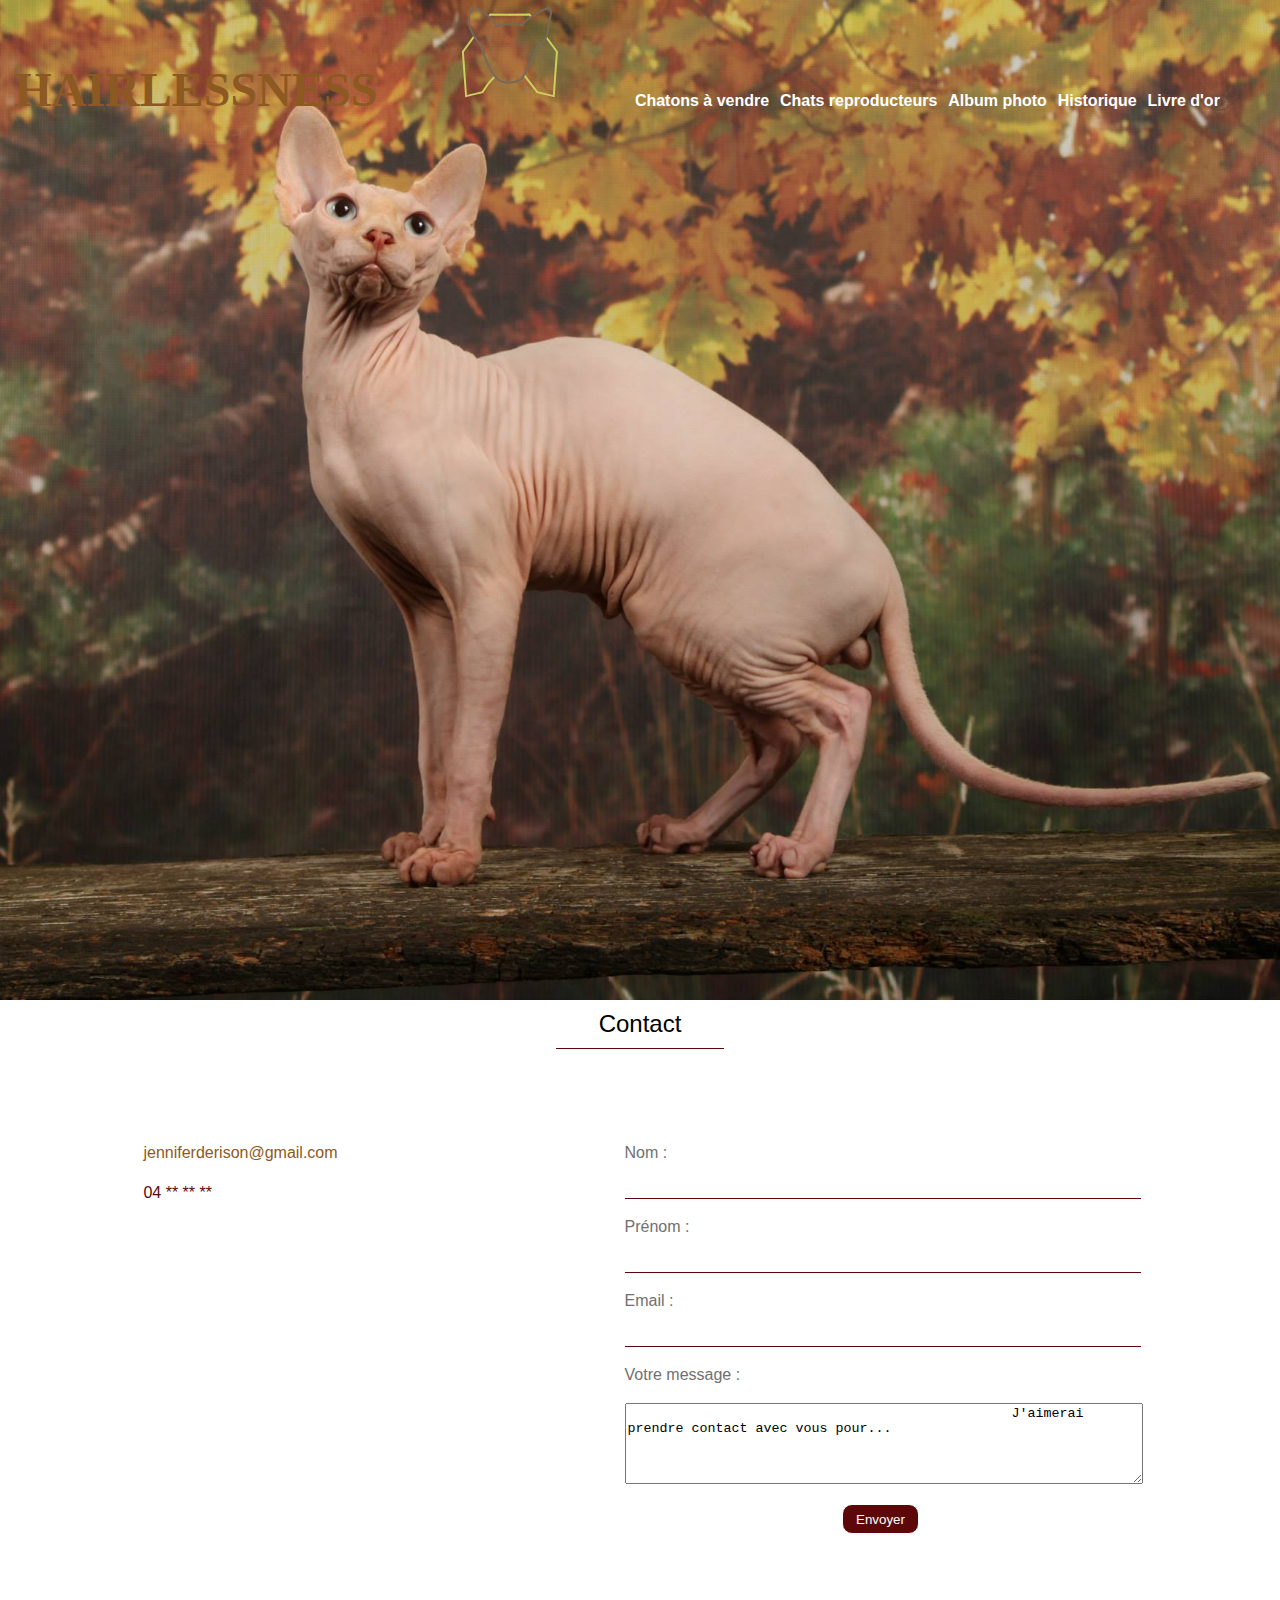
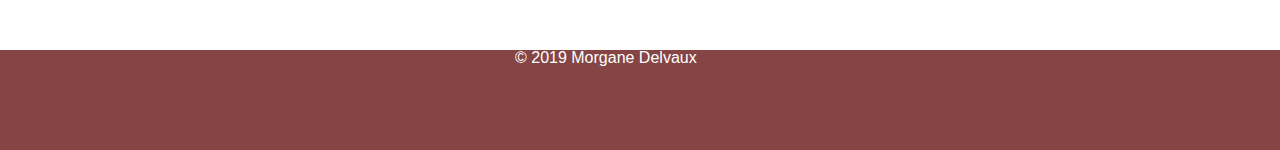
==== index.html @ 25eb6c2b "first commit" ====
<!DOCTYPE html>
<html lang="fr">
	<head>
		<meta charset="UTF-8">
		<meta name="description" content="Chats de la race sphinx à vendre">
		<meta name="keywords" content="chat, chats, sphinx, vendre, hairlessness">
		<meta name="viewport" content="width=device-width, initial-scale=1">
		<title>Accueil - Hairlessness</title>
		<link rel="stylesheet" href="./css/styles.css">
	</head>
	<body>
		<header class="accueil">
			<div class="hum">
				<h1>
					<a href="index.html">
						HAIRLESSNESS
					</a>
				</h1>
				<a href="index.html">
					<?xml version="1.0" encoding="utf-8"?>
					<!-- Generator: Adobe Illustrator 21.1.0, SVG Export Plug-In . SVG Version: 6.00 Build 0)  -->
					<svg version="1.1" xmlns="http://www.w3.org/2000/svg" xmlns:xlink="http://www.w3.org/1999/xlink" x="0px" y="0px"
						 viewBox="0 0 283.5 283.5" width="110px" height="110px" style="enable-background:new 0 0 283.5 283.5;" xml:space="preserve">
					<style type="text/css">
						.st0{fill:none;stroke:#CAD15D;stroke-miterlimit:10;}
						.st1{fill:none;stroke:#756A5A;stroke-miterlimit:10;}
					</style>
					<g id="chapeau">
						<path class="st0" stroke-width="5" d="M240.4,95.9l27.5,37.3l-8.2,114.5l-42.4-10.4l-34.2-43.8"/>
						<path class="st0"  d="M240.4,95.9"/>
						<path class="st0"  d="M201.8,43.7"/>
						<polyline class="st0" stroke-width="5" points="145.1,38.1 197.2,37.4 201.8,43.7 	"/>
						<path class="st0" stroke-width="5" d="M54.5,93.8l-29,39.4l8.2,114.5L76,237.3l13.2-19.2c1.2-1.7,16.9-20.1,18.8-21.1"/>
						<path class="st0" d="M54.5,93.8"/>
						<polyline class="st0" stroke-width="5" points="148.2,38.1 96.1,37.4 92.4,42.4 	"/>
					</g>
					<g id="tete">
						<path class="st1" stroke-width="5" d="M115.4,204.1c-4.3-3.4-10-9.7-15.1-18.6c-15.4-26.7-30.2-70.8-30.2-70.8C28,67.5,43.5,35.7,47.1,21
							c2.9-12.1,67.7,31.3,64,47c11-4.7,22.7-6.3,33.3-6.5c9.7-2.2,34.8,4.3,34.8,4.3c0.3-0.2-4.5-7.8,44-35.5
							c49.4-28.1,22.5,19.2,20.5,50c-2,30.7-28,38.9-28,38.9c-1.6,15.4-13.4,39.7-23.5,58.2c-5.1,9.3-9.7,17.1-12.4,21.5
							c-1.6,2.7-3.9,5-6.6,6.6C173.2,205.6,140.5,223.6,115.4,204.1z"/>
					</g>
					</svg>
				</a>
				<nav>
					<h2>
						Navigation
					</h2>
					<ul>
						<li>
							<a href="./navigation/chatons.html">
								Chatons à vendre
							</a>
						</li>
						<li>
							<a href="./navigation/chats.html">
								Chats reproducteurs
							</a>
						</li>
						<li>
							<a href="./navigation/album.html">
								Album photo
							</a>
						</li>
						<li>
							<a href="./navigation/historique.html">
								Historique
							</a>
						</li>
						<li>
							<a href="./navigation/commentaires.html">
								Livre d'or
							</a>
						</li>
					</ul>
				</nav>
			</div>
		</header>
		<section class="contact">
			<h2>
				Contact
			</h2>
			<div class="info">
				<div >
					<span>
						<a href="mailto:jenniferderison@gmail.com">
							jenniferderison@gmail.com
						</a>
					</span>
					<span class="tel">
						04 ** ** **
					</span>
				</div>
				<div class="message">
					<label for="lastname">
						Nom :
					</label>
					<input type="text" name="lastname">
					<label for="firstname">
						Prénom :
					</label>
					<input type="text" name="firstname">
					<label for="email">
						Email :
					</label>
					<input type="url" name="email">
					<label for="message">
						Votre message :
					</label>
					<textarea name="message" id="" cols="40" rows="5" >
						J'aimerai prendre contact avec vous pour...
					</textarea>
					<button>
						Envoyer
					</button>
				</div>	
			</div>
			
		</section>
		<footer>
			<p>
				© 2019  Morgane Delvaux
			</p>
		</footer>
	</body>
</html>
---- css/styles.css ----
@import url();

/*RESET*/

html, body, div, span, applet, object, iframe,
h1, h2, h3, h4, h5, h6, p, blockquote, pre,
a, abbr, acronym, address, big, cite, code,
del, dfn, em, img, ins, kbd, q, s, samp,
small, strike, strong, sub, sup, tt, var,
b, u, i, center,
dl, dt, dd, ol, ul, li,
fieldset, form, label, legend,
table, caption, tbody, tfoot, thead, tr, th, td,
article, aside, canvas, details, embed, 
figure, figcaption, footer, header, hgroup, 
menu, nav, output, ruby, section, summary,
time, mark, audio, video {
	margin: 0;
	padding: 0;
	border: 0;
	font-size: 100%;
	font: inherit;
	vertical-align: baseline;
}
/* HTML5 display-role reset for older browsers */
article, aside, details, figcaption, figure, 
footer, header, hgroup, menu, nav, section {
	display: block;
}
body {
	line-height: 1;
}
ol, ul {
	list-style: none;
}
blockquote, q {
	quotes: none;
}
blockquote:before, blockquote:after,
q:before, q:after {
	content: '';
	content: none;
}
table {
	border-collapse: collapse;
	border-spacing: 0;
}

/*FIN RESET*/

@font-face {
	font-family: JetLink ThinPeakJang;
	src: url(../fonts/NO.ttf);
}
@font-face {
	font-family: Futura LT bt;
	src: url(../fonts/futura_light_bt.ttf);
}
body {
	
	font-family: "JetLink ThinPeakJang", sans-serif;
	font-size: 16px;
	/*background: url(../img/other/fond-site.jpg);*/
	background-size: cover;
	background-position: all;
}
.accueil {
	background: url(../img/historique/race/numero4.jpg) no-repeat;
	background-size: cover;
	min-height: 1000px;
}
header {
	background-color: #5D0808;
	font-family: "Futura LT bt", sans-serif;
	font-weight: bold;
	min-height: 150px;
}
.info:before {
	background: url(../img/other/long_arrow_white_down.svg);
}
.hum {
	width: 1300px;
	margin: 0 auto;
}
h1 {
	font-family: "Didot", serif;
	font-size: 3em;
	display: inline;
	margin-left: 0.3em;
}

button {
	border: 1px solid ;
	padding: 0.5em 1em;
	color: white;
	background-color: #5D0808;
	border-radius: 10px;
}
li {
	display: inline-block;
	
}
nav, ul {
	display: inline;
}
li a {
	padding: 0em 0.2em;
	
}
li a {
	text-decoration: none;
	color: white;
}
a{
	color: #8C5923;
	text-decoration: none;
}
ul a:visited, ul a:hover{
	color: white;
	border-bottom: 1px solid white;
	padding-bottom: 1em;
}
svg {
	display: inline;
	vertical-align: sub;
	margin: 0 4em;
}
nav h2 {
	text-indent: -9999px;
	display: none;
}
.contact h2 {
	margin: 0 auto;
}
h2 {
	margin-top: 2em;
	margin-left: 0.6em;
	font-size: 1.5em;
	border-bottom: 1px solid #5D0808;
	font-family: "Futura LT bt", sans-serif;
	padding: 0.5em 1em;
	width: 120px;
	text-align: center;
}
.message {
	width: 40%;
}

textarea, button{
	display: block;
	margin: 1.5em auto;
}
label {
	color: #707070;
}
textarea{
	width: 100%;
}
input {
	border: 0;
    border-bottom: #5D0808 1px solid;
    background: none;
    width: 100%;
    margin: 1.5em 0em;
}
p {
	margin: 1.5em 0.9em;
}

.info {
	padding: 6em 0;
	display: flex;
	justify-content: space-around;
	
}
.tel {
	display: block;
	color: #5D0808;
	margin-top: 1.5em;
}

dl {
	margin: 0 auto;
	width: 300px;
	overflow: hidden;
	clear: both;
	margin-bottom: 2em;
	border: 1px solid #D9AB7A;
	padding: 1.5em;
}

dl>div:first-child {
	float: left;
	text-align: right;
	width: 142px;
	display: inline-block;
	margin-right: 0.5em;
}
dl>div+div {
	float: right;
	text-align: left;
	width: 142px;
	display: inline-block;
	margin-left: 0.5em;
}
dd, dt {
	margin-bottom: 0.5em;
	width: 150px;
}

 img {
	width: 25%;
	height: auto;
	border: thick double #666666;
	margin: 6.5em 2em 2em;
}
 img:hover {
	transform: scale(1.2);
	transition-duration: 1s;
}

.chatons{
	margin: 0 auto;
	width: 1200px;
	display: flex;
	justify-content: space-around;
	align-items: center;
}
.adoption {
	font-size:1.3em;
}
.chats {
	display: flex;
	justify-content: space-around;
	flex-wrap: wrap;
	align-items: center;
}
.chats img {
	width: 25%;
	border: thick double #666666;
	margin: 6.5em 3.5em 2em;
}
.lol {
	background-color: #D9AB7A;
	color: white;
	padding: 1em;
}

/*# sourceMappingURL=styles-dist.css.map */


/*@import "styles-dist";
$rouge : #5D0808;
$rose : #854545;
$gris : #707070;
+
header {
	background-color: $rouge;
}*/
footer {
	min-height: 100px;
	background-color: #854545;
	color: white;
}
footer p {
	width: 250px;
	margin: auto;
}
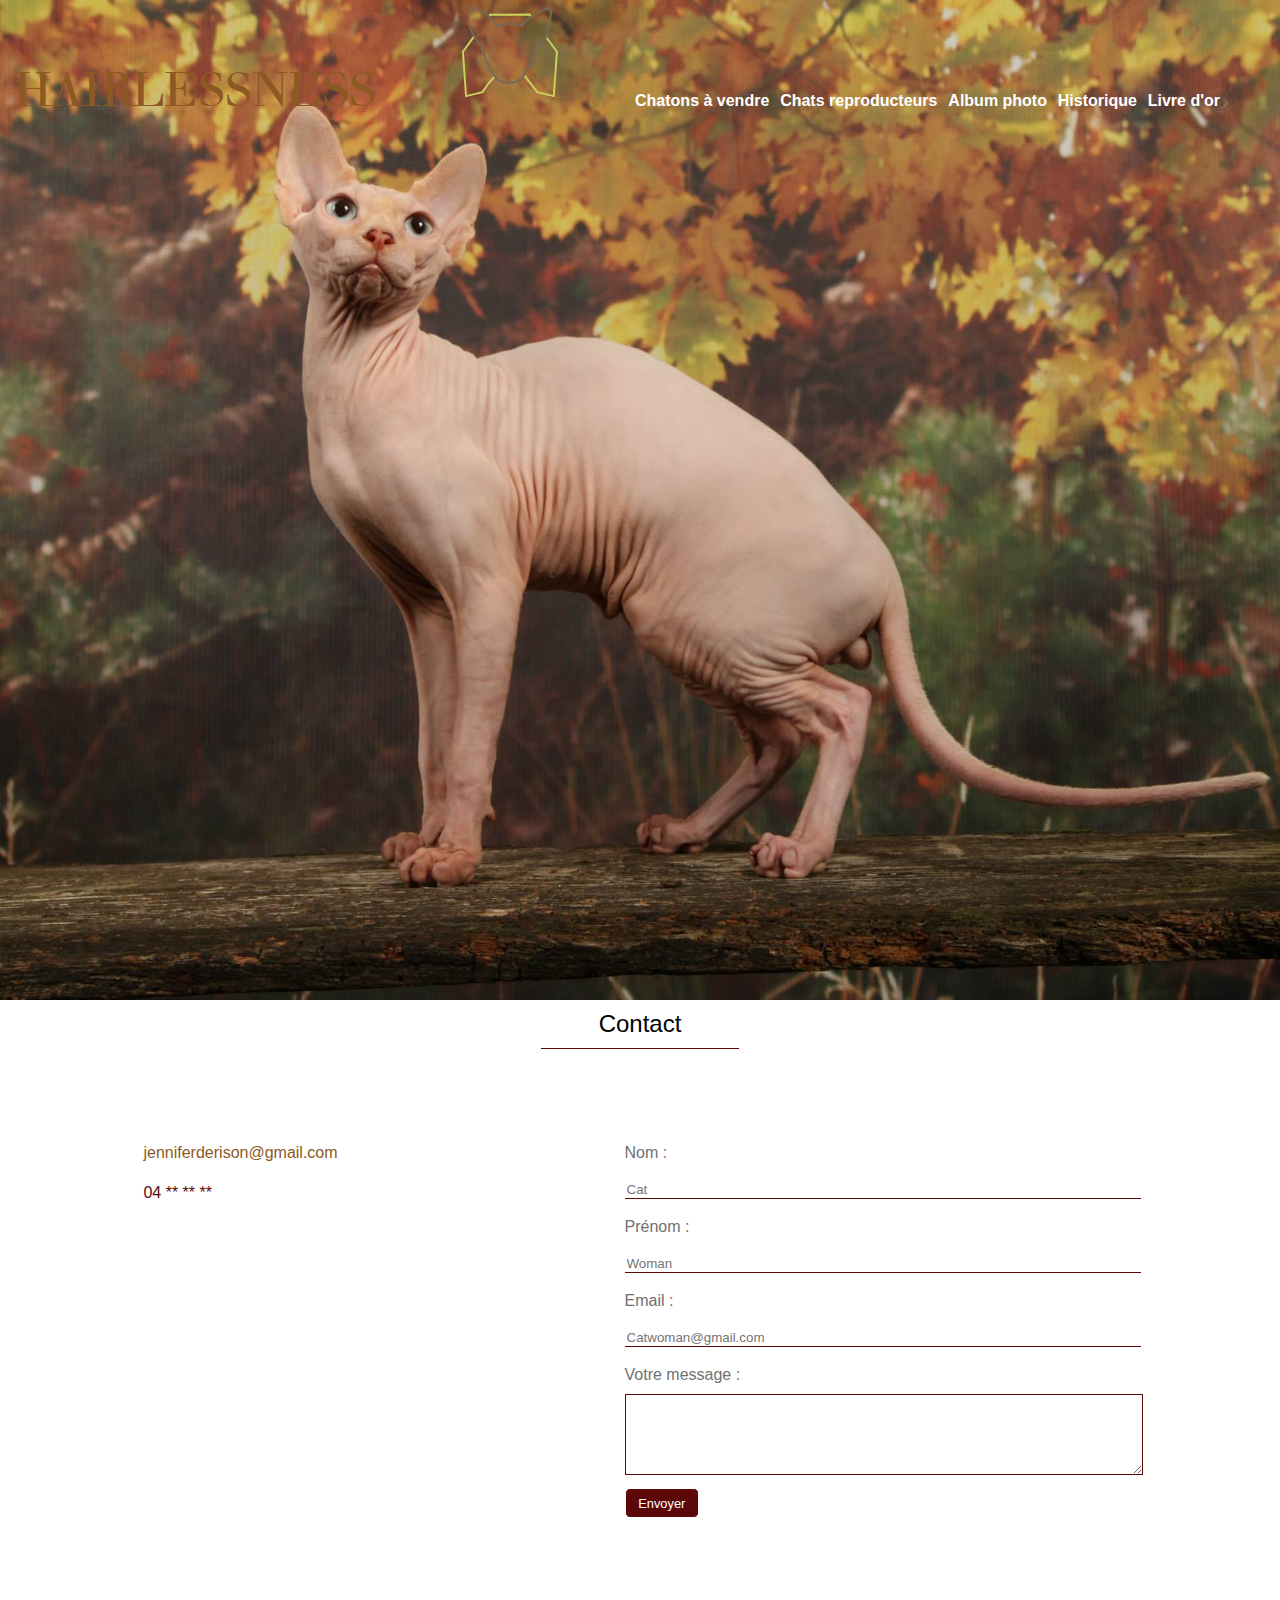
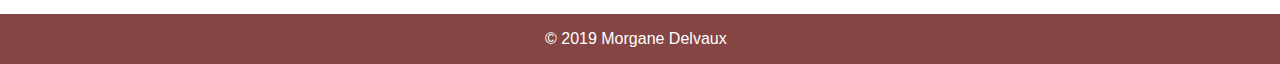
==== commit 417db665: "25.02 last" ====
--- a/index.html
+++ b/index.html
@@ -76,7 +76,7 @@
 				</nav>
 			</div>
 		</header>
-		<section class="contact">
+		<section id="contact">
 			<h2>
 				Contact
 			</h2>
@@ -95,20 +95,20 @@
 					<label for="lastname">
 						Nom :
 					</label>
-					<input type="text" name="lastname">
+					<input type="text" name="lastname" placeholder="Cat">
 					<label for="firstname">
 						Prénom :
 					</label>
-					<input type="text" name="firstname">
+					<input type="text" name="firstname" placeholder="Woman">
 					<label for="email">
 						Email :
 					</label>
-					<input type="url" name="email">
+					<input type="url" name="email" placeholder="Catwoman@gmail.com">
 					<label for="message">
 						Votre message :
 					</label>
 					<textarea name="message" id="" cols="40" rows="5" >
-						J'aimerai prendre contact avec vous pour...
+						
 					</textarea>
 					<button>
 						Envoyer
--- a/css/styles.css
+++ b/css/styles.css
@@ -1,4 +1,4 @@
-@import url();
+
 
 /*RESET*/
 
@@ -48,21 +48,29 @@
 
 /*FIN RESET*/
 
-@font-face {
-	font-family: JetLink ThinPeakJang;
-	src: url(../fonts/NO.ttf);
-}
+
 @font-face {
 	font-family: Futura LT bt;
 	src: url(../fonts/futura_light_bt.ttf);
 }
+@font-face {
+	font-family: Brandon;
+	src: url(../fonts/Brandon.ttf);
+}
+@font-face {
+	font-family: Walbaum;
+	src: url(../fonts/Walbaum.ttf);
+}
+@font-face {
+	font-family: Whartillax;
+	src: url(../fonts/Whartillax.ttf);
+}
 body {
 	
-	font-family: "JetLink ThinPeakJang", sans-serif;
+	font-family: "Brandon", sans-serif;
 	font-size: 16px;
-	/*background: url(../img/other/fond-site.jpg);*/
 	background-size: cover;
-	background-position: all;
+	overflow-wrap: break-word;
 }
 .accueil {
 	background: url(../img/historique/race/numero4.jpg) no-repeat;
@@ -83,18 +91,31 @@
 	margin: 0 auto;
 }
 h1 {
-	font-family: "Didot", serif;
+	font-family: "Walbaum", serif;
 	font-size: 3em;
 	display: inline;
 	margin-left: 0.3em;
-}
-
+	font-weight: normal;
+	color: white;
+}
 button {
 	border: 1px solid ;
 	padding: 0.5em 1em;
 	color: white;
 	background-color: #5D0808;
+	border-radius: 5px;
+	font-size:.8em;
+}
+.adoption {
+	border: 1px solid ;
+	padding: 0.5em 1em;
+	color: white;
+	background-color: #5D0808;
 	border-radius: 10px;
+	font-size:1.3em;
+	margin: 0 auto 1.8em;
+	display: block;
+    width: 160px;
 }
 li {
 	display: inline-block;
@@ -129,32 +150,31 @@
 	text-indent: -9999px;
 	display: none;
 }
-.contact h2 {
+#contact h2 {
 	margin: 0 auto;
 }
 h2 {
 	margin-top: 2em;
-	margin-left: 0.6em;
+	margin-left: 2.5em;
 	font-size: 1.5em;
 	border-bottom: 1px solid #5D0808;
 	font-family: "Futura LT bt", sans-serif;
 	padding: 0.5em 1em;
-	width: 120px;
+	width: 150px;
 	text-align: center;
 }
 .message {
 	width: 40%;
 }
 
-textarea, button{
-	display: block;
-	margin: 1.5em auto;
-}
+
 label {
 	color: #707070;
 }
 textarea{
 	width: 100%;
+	margin: .8em 0em;
+	border: #5D0808 1px solid;
 }
 input {
 	border: 0;
@@ -213,10 +233,12 @@
 	height: auto;
 	border: thick double #666666;
 	margin: 6.5em 2em 2em;
+	transform: scale(1);
+	transition: 1s;
 }
  img:hover {
 	transform: scale(1.2);
-	transition-duration: 1s;
+	transition: 1s;
 }
 
 .chatons{
@@ -226,9 +248,7 @@
 	justify-content: space-around;
 	align-items: center;
 }
-.adoption {
-	font-size:1.3em;
-}
+
 .chats {
 	display: flex;
 	justify-content: space-around;
@@ -239,6 +259,7 @@
 	width: 25%;
 	border: thick double #666666;
 	margin: 6.5em 3.5em 2em;
+
 }
 .lol {
 	background-color: #D9AB7A;
@@ -246,24 +267,34 @@
 	padding: 1em;
 }
 
-/*# sourceMappingURL=styles-dist.css.map */
-
-
-/*@import "styles-dist";
-$rouge : #5D0808;
-$rose : #854545;
-$gris : #707070;
-+
-header {
-	background-color: $rouge;
-}*/
+
 footer {
-	min-height: 100px;
+	max-height: 50px;
 	background-color: #854545;
 	color: white;
 }
 footer p {
-	width: 250px;
+	width: 190px;
 	margin: auto;
-}
-
+	padding: 1.06em 0;
+}
+h3{
+	margin: 1.5em 2.5em;
+    font-family: "Futura Lt Bt", sans-serif;
+    font-size: 1.3em;
+}
+h4 {
+	font-family: "Whartillax";
+	margin-left: 2.5em;
+}
+
+/*****************/
+/*****ALBUM******/
+/****************/
+
+.album{
+	display: flex;
+	justify-content: space-around;
+	flex-wrap: wrap;
+	align-items: center;
+}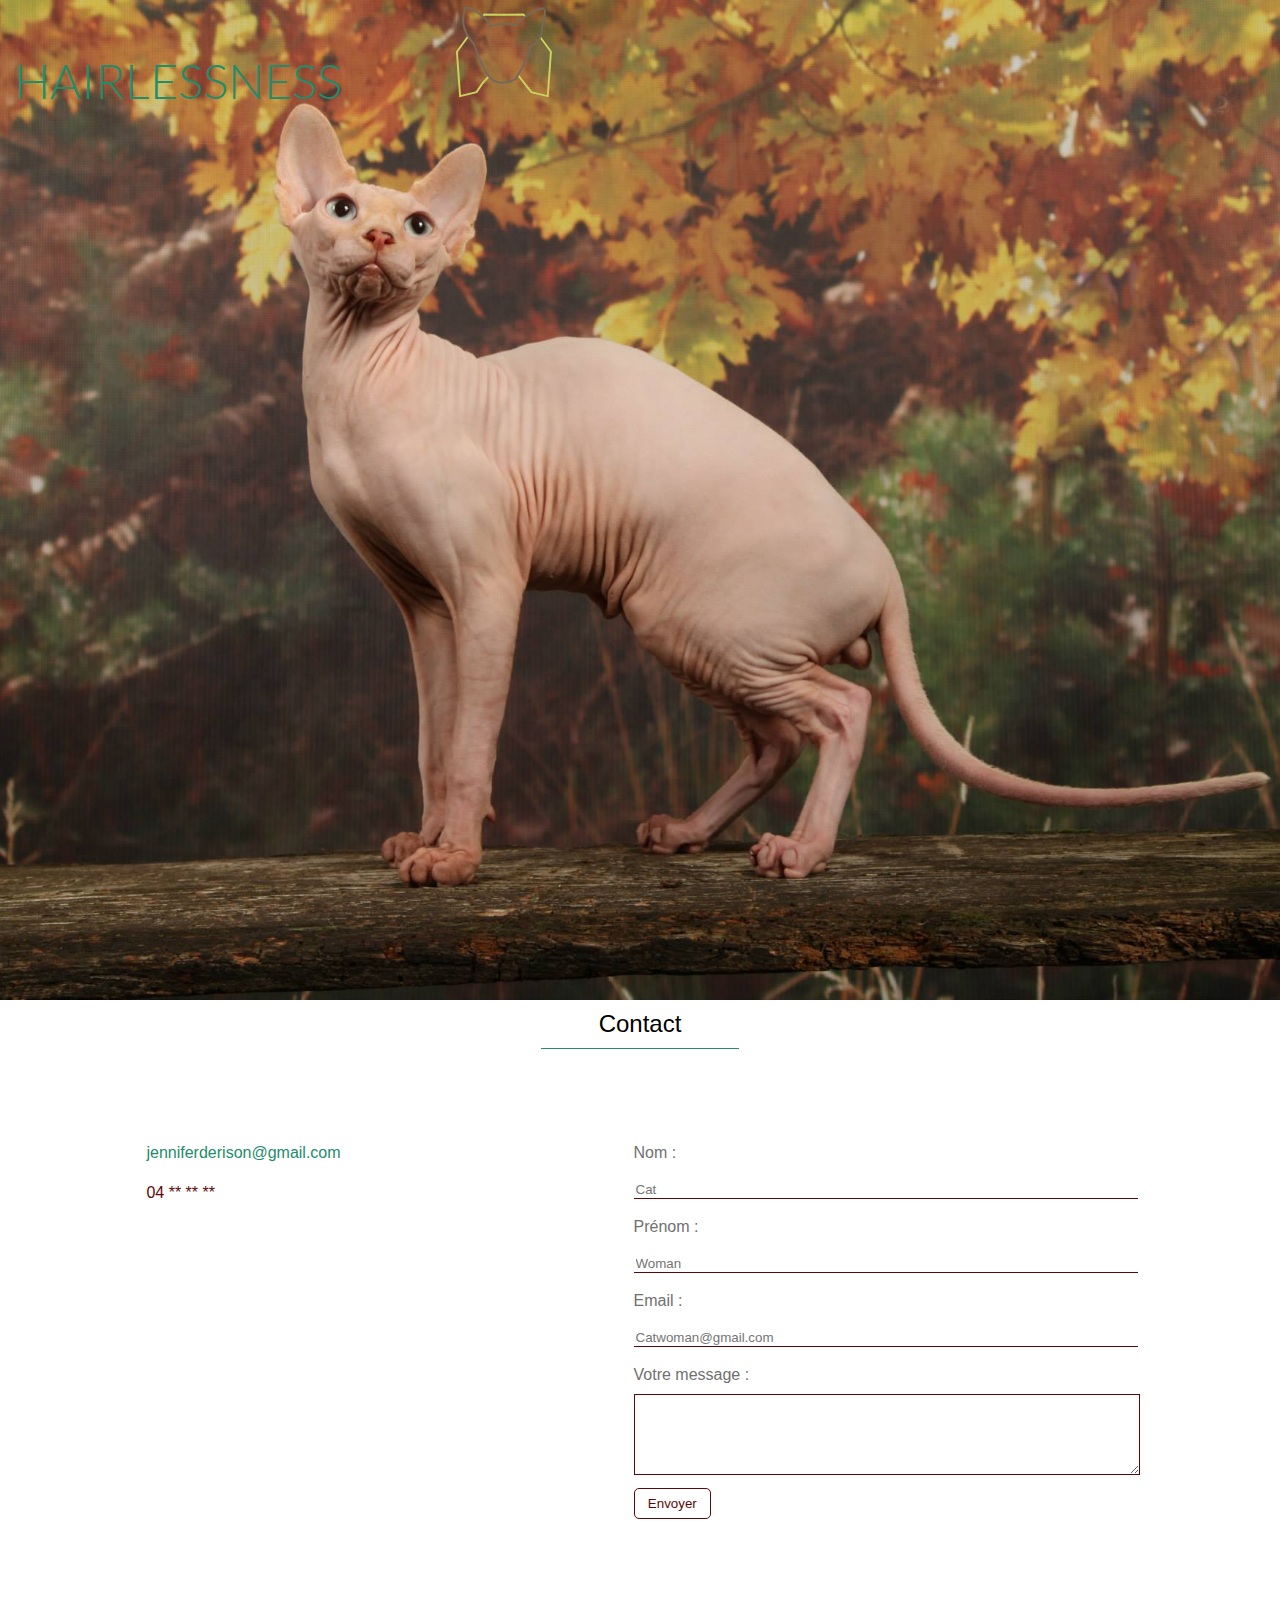
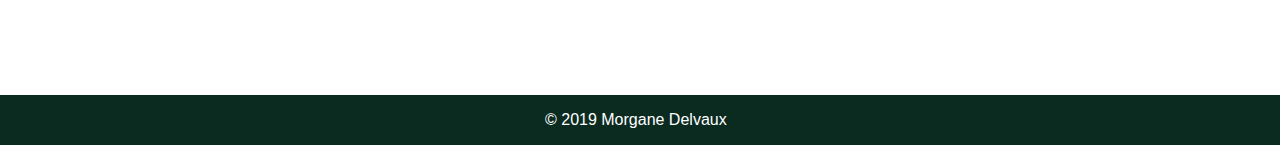
==== commit e53634f0: "05.03 first" ====
--- a/index.html
+++ b/index.html
@@ -15,32 +15,33 @@
 					<a href="index.html">
 						HAIRLESSNESS
 					</a>
-				</h1>
-				<a href="index.html">
-					<?xml version="1.0" encoding="utf-8"?>
-					<!-- Generator: Adobe Illustrator 21.1.0, SVG Export Plug-In . SVG Version: 6.00 Build 0)  -->
-					<svg version="1.1" xmlns="http://www.w3.org/2000/svg" xmlns:xlink="http://www.w3.org/1999/xlink" x="0px" y="0px"
-						 viewBox="0 0 283.5 283.5" width="110px" height="110px" style="enable-background:new 0 0 283.5 283.5;" xml:space="preserve">
-					<style type="text/css">
-						.st0{fill:none;stroke:#CAD15D;stroke-miterlimit:10;}
-						.st1{fill:none;stroke:#756A5A;stroke-miterlimit:10;}
-					</style>
-					<g id="chapeau">
-						<path class="st0" stroke-width="5" d="M240.4,95.9l27.5,37.3l-8.2,114.5l-42.4-10.4l-34.2-43.8"/>
-						<path class="st0"  d="M240.4,95.9"/>
-						<path class="st0"  d="M201.8,43.7"/>
-						<polyline class="st0" stroke-width="5" points="145.1,38.1 197.2,37.4 201.8,43.7 	"/>
-						<path class="st0" stroke-width="5" d="M54.5,93.8l-29,39.4l8.2,114.5L76,237.3l13.2-19.2c1.2-1.7,16.9-20.1,18.8-21.1"/>
-						<path class="st0" d="M54.5,93.8"/>
-						<polyline class="st0" stroke-width="5" points="148.2,38.1 96.1,37.4 92.4,42.4 	"/>
-					</g>
-					<g id="tete">
-						<path class="st1" stroke-width="5" d="M115.4,204.1c-4.3-3.4-10-9.7-15.1-18.6c-15.4-26.7-30.2-70.8-30.2-70.8C28,67.5,43.5,35.7,47.1,21
-							c2.9-12.1,67.7,31.3,64,47c11-4.7,22.7-6.3,33.3-6.5c9.7-2.2,34.8,4.3,34.8,4.3c0.3-0.2-4.5-7.8,44-35.5
-							c49.4-28.1,22.5,19.2,20.5,50c-2,30.7-28,38.9-28,38.9c-1.6,15.4-13.4,39.7-23.5,58.2c-5.1,9.3-9.7,17.1-12.4,21.5
-							c-1.6,2.7-3.9,5-6.6,6.6C173.2,205.6,140.5,223.6,115.4,204.1z"/>
-					</g>
-					</svg>
+				
+					<a href="index.html">
+						<?xml version="1.0" encoding="utf-8"?>
+						<!-- Generator: Adobe Illustrator 21.1.0, SVG Export Plug-In . SVG Version: 6.00 Build 0)  -->
+						<svg version="1.1" xmlns="http://www.w3.org/2000/svg" xmlns:xlink="http://www.w3.org/1999/xlink" x="0px" y="0px"
+							 viewBox="0 0 283.5 283.5" width="110px" height="110px" style="enable-background:new 0 0 283.5 283.5;" xml:space="preserve">
+						<style type="text/css">
+							.st0{fill:none;stroke:#CAD15D;stroke-miterlimit:10;}
+							.st1{fill:none;stroke:#756A5A;stroke-miterlimit:10;}
+						</style>
+						<g id="chapeau">
+							<path class="st0" stroke-width="5" d="M240.4,95.9l27.5,37.3l-8.2,114.5l-42.4-10.4l-34.2-43.8"/>
+							<path class="st0"  d="M240.4,95.9"/>
+							<path class="st0"  d="M201.8,43.7"/>
+							<polyline class="st0" stroke-width="5" points="145.1,38.1 197.2,37.4 201.8,43.7 	"/>
+							<path class="st0" stroke-width="5" d="M54.5,93.8l-29,39.4l8.2,114.5L76,237.3l13.2-19.2c1.2-1.7,16.9-20.1,18.8-21.1"/>
+							<path class="st0" d="M54.5,93.8"/>
+							<polyline class="st0" stroke-width="5" points="148.2,38.1 96.1,37.4 92.4,42.4 	"/>
+						</g>
+						<g id="tete">
+							<path class="st1" stroke-width="5" d="M115.4,204.1c-4.3-3.4-10-9.7-15.1-18.6c-15.4-26.7-30.2-70.8-30.2-70.8C28,67.5,43.5,35.7,47.1,21
+								c2.9-12.1,67.7,31.3,64,47c11-4.7,22.7-6.3,33.3-6.5c9.7-2.2,34.8,4.3,34.8,4.3c0.3-0.2-4.5-7.8,44-35.5
+								c49.4-28.1,22.5,19.2,20.5,50c-2,30.7-28,38.9-28,38.9c-1.6,15.4-13.4,39.7-23.5,58.2c-5.1,9.3-9.7,17.1-12.4,21.5
+								c-1.6,2.7-3.9,5-6.6,6.6C173.2,205.6,140.5,223.6,115.4,204.1z"/>
+						</g>
+						</svg>
+					</h1>
 				</a>
 				<nav>
 					<h2>
@@ -92,27 +93,30 @@
 					</span>
 				</div>
 				<div class="message">
-					<label for="lastname">
-						Nom :
-					</label>
-					<input type="text" name="lastname" placeholder="Cat">
-					<label for="firstname">
-						Prénom :
-					</label>
-					<input type="text" name="firstname" placeholder="Woman">
-					<label for="email">
-						Email :
-					</label>
-					<input type="url" name="email" placeholder="Catwoman@gmail.com">
-					<label for="message">
-						Votre message :
-					</label>
-					<textarea name="message" id="" cols="40" rows="5" >
-						
-					</textarea>
-					<button>
-						Envoyer
-					</button>
+					<form action="#" method="post">
+						<label for="lastname">
+							Nom :
+						</label>
+						<input type="text" name="lastname" placeholder="Cat">
+						<label for="firstname">
+							Prénom :
+						</label>
+						<input type="text" name="firstname" placeholder="Woman">
+						<label for="email">
+							Email :
+						</label>
+						<input type="url" name="email" placeholder="Catwoman@gmail.com">
+						<label for="message">
+							Votre message :
+						</label>
+						<textarea name="message" id="" cols="40" rows="5" >
+							
+						</textarea>
+						<button>
+							Envoyer
+						</button>
+					</form>
+					
 				</div>	
 			</div>
 			
--- a/css/styles.css
+++ b/css/styles.css
@@ -49,6 +49,202 @@
 /*FIN RESET*/
 
 
+
+.info:before {
+	background: url(../img/other/long_arrow_white_down.svg);
+}
+.hum {
+	width: 1300px;
+	margin: 0 auto;
+}
+
+h1 {
+	font-family: "Lato", serif;
+	font-size: 3em;
+	display: inline;
+	margin-left: 0.3em;
+	font-weight: normal;
+	color: white;
+}
+button {
+	border: 1px solid #5D0808;
+	padding: 0.5em 1em;
+	color: #5D0808;
+	border-radius: 5px;
+	background-color: #FFFFFF;
+}
+.adoption {
+
+	color: #5D0808;;
+	font-size:1.3em;
+	margin: 0 auto 1.8em;
+	display: block;
+    width: 160px;
+}
+li {
+	display: inline-block;
+	
+}
+nav, ul {
+	display: inline;
+}
+nav {
+	position: relative;
+	left: 400px;
+	bottom: 100px;
+}
+
+
+li a {
+	text-decoration: none;
+	color: white;
+	font-variant: small-caps;
+    margin: 0 0.5em;
+}
+a{
+	color: #238c6a;
+	text-decoration: none;
+}
+.active , header ul a:hover{
+	color: white;
+	border-bottom: 1px solid white;
+	padding-bottom: 1em;
+}
+svg {
+	display: inline;
+	vertical-align: sub;
+	margin: 0 2em;
+}
+nav h2 {
+	text-indent: -9999px;
+	display: none;
+}
+#contact h2 {
+	margin: 0 auto;
+}
+h2 {
+	margin-top: 2em;
+	margin-left: 2.5em;
+	font-size: 1.5em;
+	border-bottom: 1px solid #238c6a;
+	font-family: "Futura LT bt", sans-serif;
+	padding: 0.5em 1em;
+	width: 150px;
+	text-align: center;
+}
+
+.message {
+	width: 40%;
+}
+
+
+label {
+	color: #707070;
+}
+textarea{
+	width: 100%;
+	margin: .8em 0em;
+	border: #5D0808 1px solid;
+}
+input {
+	border: 0;
+    border-bottom: #5D0808 1px solid;
+    background: none;
+    width: 100%;
+    margin: 1.5em 0em;
+}
+p {
+	margin: 1.5em 0.9em;
+}
+
+.info {
+	padding: 6em 0;
+	display: flex;
+	justify-content: space-around;
+	
+}
+.tel {
+	display: block;
+	color: #5D0808;
+	margin-top: 1.5em;
+}
+.message{
+	width: 500px;
+}
+.commentaire{
+	margin-left: 2em;
+}
+dl {
+	margin: 0 auto;
+	width: 300px;
+	overflow: hidden;
+	clear: both;
+	margin-bottom: 2em;
+	border: 1px solid #238c6a;
+	padding: 1.5em;
+}
+
+dl>div:first-child {
+	float: left;
+	text-align: right;
+	width: 142px;
+	display: inline-block;
+	margin-right: 0.5em;
+}
+dl>div+div {
+	float: right;
+	text-align: left;
+	width: 142px;
+	display: inline-block;
+	margin-left: 0.5em;
+}
+dd, dt {
+	margin-bottom: 0.5em;
+	width: 150px;
+}
+
+ .border {
+	width: 25%;
+	height: auto;
+	border: thick double #666666;
+	margin: 0em 2em;
+}
+
+
+.chatons{
+	margin: 6em auto 2em;
+	width: 1200px;
+	display: flex;
+	justify-content: space-around;
+	align-items: center;
+}
+
+.chats {
+	display: flex;
+	justify-content: space-around;
+	flex-wrap: wrap;
+	align-items: center;
+}
+.chats img {
+	width: 25%;
+	border: thick double #666666;
+	margin: 2em 3.5em 2em;
+
+}
+.lol {
+	background-color: #D9AB7A;
+	color: white;
+	padding: 1em;
+}
+
+
+
+
+
+/******************/
+/*****GENERAL******/
+/*****************/
+
 @font-face {
 	font-family: Futura LT bt;
 	src: url(../fonts/futura_light_bt.ttf);
@@ -58,12 +254,12 @@
 	src: url(../fonts/Brandon.ttf);
 }
 @font-face {
-	font-family: Walbaum;
-	src: url(../fonts/Walbaum.ttf);
+	font-family: 'Lato';
+	src: url(../fonts/Lato-Light.ttf);
 }
 @font-face {
-	font-family: Whartillax;
-	src: url(../fonts/Whartillax.ttf);
+	font-family: 'Rage';
+	src: url(../fonts/Rage.ttf);
 }
 body {
 	
@@ -78,214 +274,81 @@
 	min-height: 1000px;
 }
 header {
-	background-color: #5D0808;
+	background-image: linear-gradient(#cad15d,#238c6a);
 	font-family: "Futura LT bt", sans-serif;
 	font-weight: bold;
 	min-height: 150px;
 }
-.info:before {
-	background: url(../img/other/long_arrow_white_down.svg);
-}
-.hum {
-	width: 1300px;
-	margin: 0 auto;
-}
-h1 {
-	font-family: "Walbaum", serif;
-	font-size: 3em;
-	display: inline;
-	margin-left: 0.3em;
-	font-weight: normal;
-	color: white;
-}
-button {
-	border: 1px solid ;
-	padding: 0.5em 1em;
-	color: white;
-	background-color: #5D0808;
-	border-radius: 5px;
-	font-size:.8em;
-}
-.adoption {
-	border: 1px solid ;
-	padding: 0.5em 1em;
-	color: white;
-	background-color: #5D0808;
-	border-radius: 10px;
-	font-size:1.3em;
-	margin: 0 auto 1.8em;
-	display: block;
-    width: 160px;
-}
-li {
-	display: inline-block;
-	
-}
-nav, ul {
-	display: inline;
-}
-li a {
-	padding: 0em 0.2em;
-	
-}
-li a {
-	text-decoration: none;
-	color: white;
-}
-a{
-	color: #8C5923;
-	text-decoration: none;
-}
-ul a:visited, ul a:hover{
-	color: white;
-	border-bottom: 1px solid white;
-	padding-bottom: 1em;
-}
-svg {
-	display: inline;
-	vertical-align: sub;
-	margin: 0 4em;
-}
-nav h2 {
-	text-indent: -9999px;
-	display: none;
-}
-#contact h2 {
-	margin: 0 auto;
-}
-h2 {
-	margin-top: 2em;
-	margin-left: 2.5em;
-	font-size: 1.5em;
-	border-bottom: 1px solid #5D0808;
-	font-family: "Futura LT bt", sans-serif;
-	padding: 0.5em 1em;
-	width: 150px;
-	text-align: center;
-}
-.message {
-	width: 40%;
-}
-
-
-label {
-	color: #707070;
-}
-textarea{
-	width: 100%;
-	margin: .8em 0em;
-	border: #5D0808 1px solid;
-}
-input {
-	border: 0;
-    border-bottom: #5D0808 1px solid;
-    background: none;
-    width: 100%;
-    margin: 1.5em 0em;
-}
-p {
-	margin: 1.5em 0.9em;
-}
-
-.info {
-	padding: 6em 0;
-	display: flex;
-	justify-content: space-around;
-	
-}
-.tel {
-	display: block;
-	color: #5D0808;
-	margin-top: 1.5em;
-}
-
-dl {
-	margin: 0 auto;
-	width: 300px;
-	overflow: hidden;
-	clear: both;
-	margin-bottom: 2em;
-	border: 1px solid #D9AB7A;
-	padding: 1.5em;
-}
-
-dl>div:first-child {
-	float: left;
-	text-align: right;
-	width: 142px;
-	display: inline-block;
-	margin-right: 0.5em;
-}
-dl>div+div {
-	float: right;
-	text-align: left;
-	width: 142px;
-	display: inline-block;
-	margin-left: 0.5em;
-}
-dd, dt {
-	margin-bottom: 0.5em;
-	width: 150px;
-}
-
- img {
-	width: 25%;
-	height: auto;
-	border: thick double #666666;
-	margin: 6.5em 2em 2em;
-	transform: scale(1);
-	transition: 1s;
-}
- img:hover {
-	transform: scale(1.2);
-	transition: 1s;
-}
-
-.chatons{
-	margin: 0 auto;
-	width: 1200px;
-	display: flex;
-	justify-content: space-around;
-	align-items: center;
-}
-
-.chats {
-	display: flex;
-	justify-content: space-around;
-	flex-wrap: wrap;
-	align-items: center;
-}
-.chats img {
-	width: 25%;
-	border: thick double #666666;
-	margin: 6.5em 3.5em 2em;
-
-}
-.lol {
-	background-color: #D9AB7A;
-	color: white;
-	padding: 1em;
-}
-
-
 footer {
-	max-height: 50px;
-	background-color: #854545;
-	color: white;
+	max-height: 150px;
+	background-color: #0b2b21;
+	color: white;
+	margin-top: 5em;
 }
 footer p {
 	width: 190px;
 	margin: auto;
 	padding: 1.06em 0;
 }
-h3{
+.nav-footer {
+	position: initial;
+	margin: 0 auto 1em;
+	width: 500px;
+    display: block;
+    text-align: center;
+    padding-top: 1em;
+}
+
+.der{
+	padding-top: 0.5em;
+}
+
+/******************/
+/*****ACCUEIL******/
+/*****************/
+
+
+/******************/
+/*****CHATONS******/
+/*****************/
+
+
+/*****************/
+/*****CHATS******/
+/****************/
+.chat h2{
 	margin: 1.5em 2.5em;
     font-family: "Futura Lt Bt", sans-serif;
     font-size: 1.3em;
-}
-h4 {
-	font-family: "Whartillax";
-	margin-left: 2.5em;
+    width: 80px;
+}
+h3 {
+	font-family: "Rage";
+	font-size: 2em;
+	margin: 2em auto;
+    width: 400px;
+}
+.nero{
+	width: 400px;
+}
+.zeus{
+	width: 250px;
+}
+.acapella {
+ 	width: 240px;
+}
+.douchka{
+	width: 230px;
+}
+.katrina{
+	width: 170px;
+}
+.chat p {
+	width: 600px;
+    margin: 1.5em auto;
+    border-left: 1px solid #238c6a;
+    padding-left: 1.5em;
+    line-height: 30px;
 }
 
 /*****************/
@@ -297,4 +360,33 @@
 	justify-content: space-around;
 	flex-wrap: wrap;
 	align-items: center;
+}
+/*********************/
+/*****HISTORIQUE******/
+/*********************/
+
+/**********************/
+/*****Commentaires*****/
+/**********************/
+
+.comments:before{
+	content: '‘';
+	font-size: 5em;
+	font-family: "didot";
+}
+.commentes:after {
+	content: "’";
+	font-size: 5em;
+	font-family: "didot";
+}
+.comments {
+	margin: 2em auto;
+	width: 600px;
+}
+.comments+.comments{
+	margin-bottom: 4em;
+}
+.person {
+	text-align: right;
+	font-size: 0.7em;
 }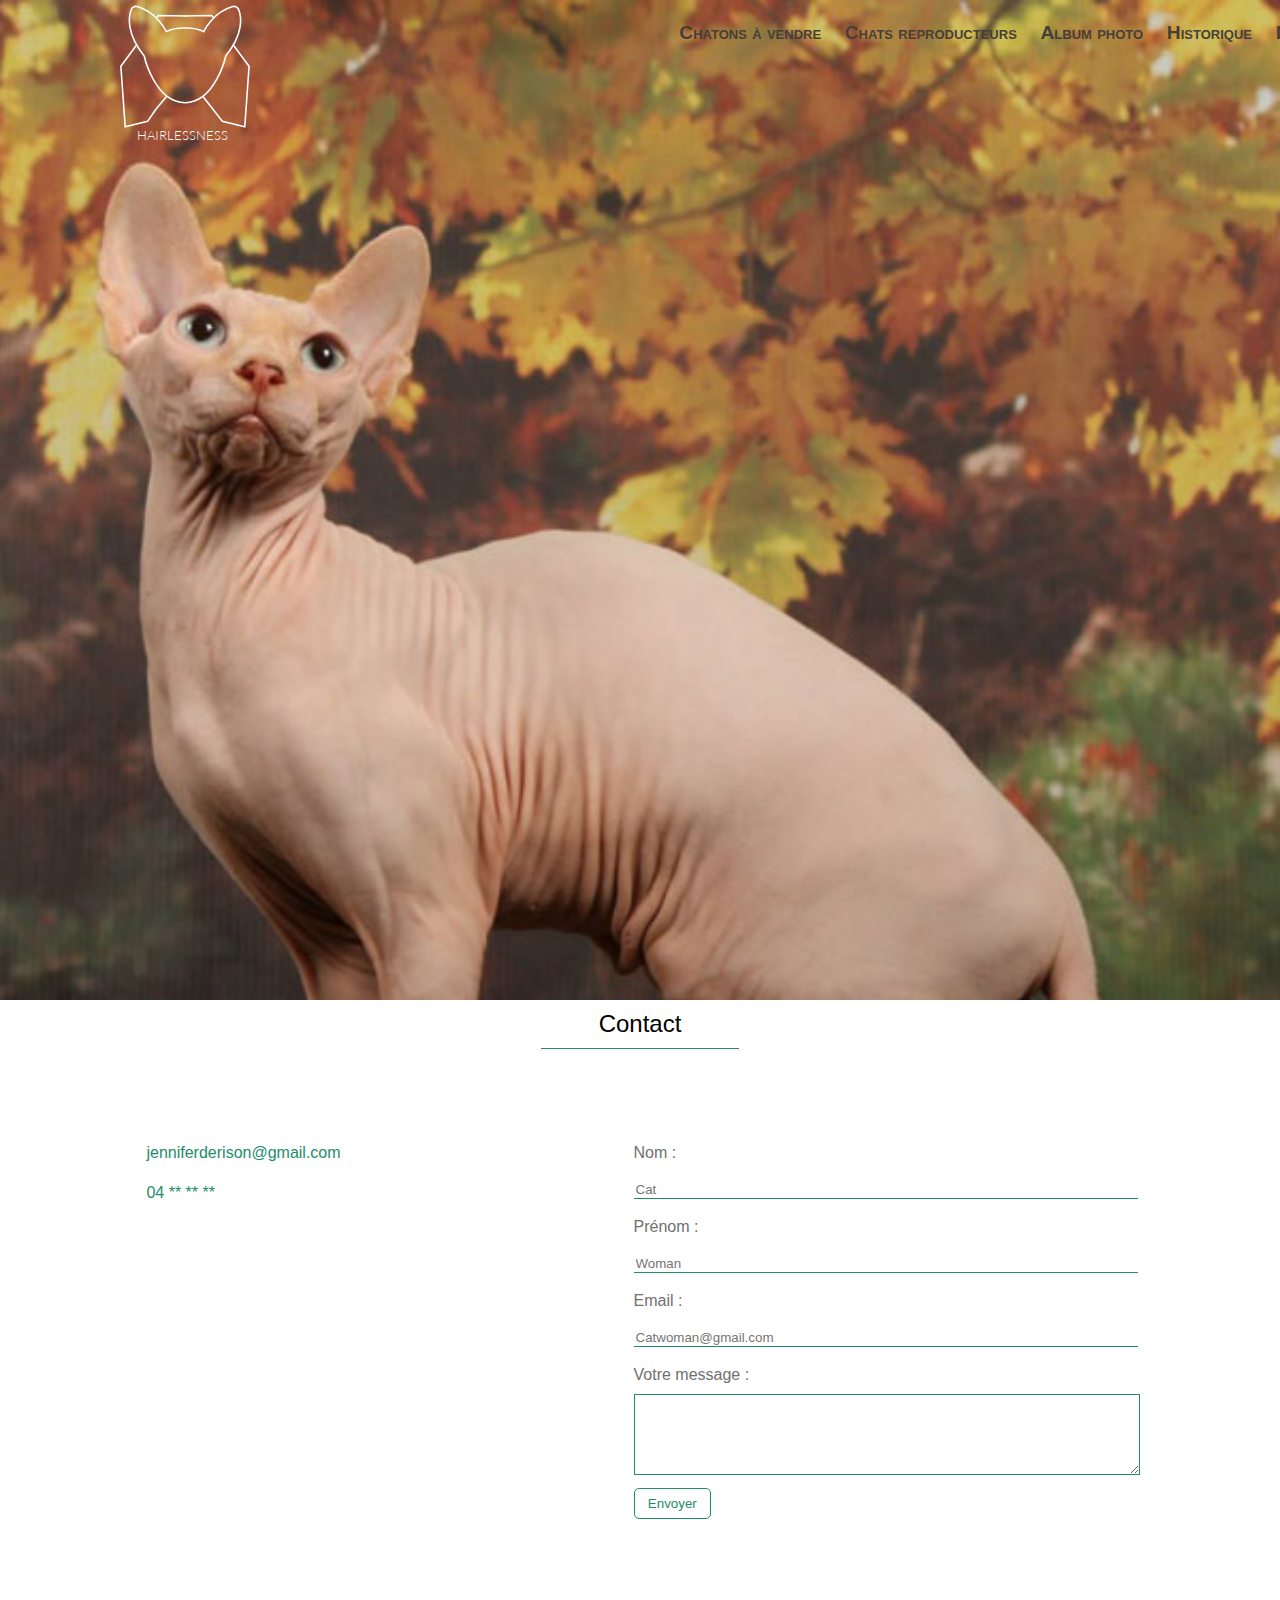
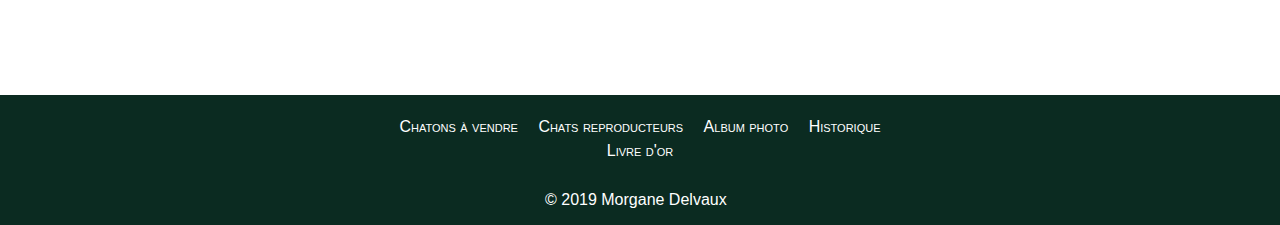
==== commit 9c982496: "last commit" ====
--- a/index.html
+++ b/index.html
@@ -10,72 +10,73 @@
 	</head>
 	<body>
 		<header class="accueil">
-			<div class="hum">
-				<h1>
-					<a href="index.html">
-						HAIRLESSNESS
-					</a>
-				
-					<a href="index.html">
-						<?xml version="1.0" encoding="utf-8"?>
-						<!-- Generator: Adobe Illustrator 21.1.0, SVG Export Plug-In . SVG Version: 6.00 Build 0)  -->
-						<svg version="1.1" xmlns="http://www.w3.org/2000/svg" xmlns:xlink="http://www.w3.org/1999/xlink" x="0px" y="0px"
-							 viewBox="0 0 283.5 283.5" width="110px" height="110px" style="enable-background:new 0 0 283.5 283.5;" xml:space="preserve">
-						<style type="text/css">
-							.st0{fill:none;stroke:#CAD15D;stroke-miterlimit:10;}
-							.st1{fill:none;stroke:#756A5A;stroke-miterlimit:10;}
-						</style>
-						<g id="chapeau">
-							<path class="st0" stroke-width="5" d="M240.4,95.9l27.5,37.3l-8.2,114.5l-42.4-10.4l-34.2-43.8"/>
-							<path class="st0"  d="M240.4,95.9"/>
-							<path class="st0"  d="M201.8,43.7"/>
-							<polyline class="st0" stroke-width="5" points="145.1,38.1 197.2,37.4 201.8,43.7 	"/>
-							<path class="st0" stroke-width="5" d="M54.5,93.8l-29,39.4l8.2,114.5L76,237.3l13.2-19.2c1.2-1.7,16.9-20.1,18.8-21.1"/>
-							<path class="st0" d="M54.5,93.8"/>
-							<polyline class="st0" stroke-width="5" points="148.2,38.1 96.1,37.4 92.4,42.4 	"/>
-						</g>
-						<g id="tete">
-							<path class="st1" stroke-width="5" d="M115.4,204.1c-4.3-3.4-10-9.7-15.1-18.6c-15.4-26.7-30.2-70.8-30.2-70.8C28,67.5,43.5,35.7,47.1,21
-								c2.9-12.1,67.7,31.3,64,47c11-4.7,22.7-6.3,33.3-6.5c9.7-2.2,34.8,4.3,34.8,4.3c0.3-0.2-4.5-7.8,44-35.5
-								c49.4-28.1,22.5,19.2,20.5,50c-2,30.7-28,38.9-28,38.9c-1.6,15.4-13.4,39.7-23.5,58.2c-5.1,9.3-9.7,17.1-12.4,21.5
-								c-1.6,2.7-3.9,5-6.6,6.6C173.2,205.6,140.5,223.6,115.4,204.1z"/>
-						</g>
-						</svg>
-					</h1>
+			<h1>
+				<a href="../index.html">
+					<?xml version="1.0" encoding="utf-8"?>
+					<!-- Generator: Adobe Illustrator 23.0.2, SVG Export Plug-In . SVG Version: 6.00 Build 0)  -->
+					<svg version="1.1" xmlns="http://www.w3.org/2000/svg" xmlns:xlink="http://www.w3.org/1999/xlink" x="0px" y="0px"
+						 viewBox="0 0 283.46 283.46" style="enable-background:new 0 0 283.46 283.46;" xml:space="preserve" width="150px" height="150px">
+					<style type="text/css">
+						.st0{fill:none;stroke:#CAD15D;stroke-miterlimit:10;}
+						.st1{fill:none;stroke:#756A5A;stroke-miterlimit:10;}
+						.st2{fill:none;}
+						.st3{font-family:'Lato';}
+						.st4{font-size:24px;}
+					</style>
+					<g id="Calque_5" >
+						<polyline class="st0" points="233.4,85.44 262.82,125.24 254.64,239.71 212.28,229.3 175.32,181.92 	"style="stroke:#FFFFFF;"stroke-width="3"/>
+						<path class="st0" d="M235.35,87.94"stroke-width="3"style="stroke:#FFFFFF;"/>
+						<path class="st0" d="M196.85,35.65"stroke-width="3"style="stroke:#FFFFFF;"/>
+						<polyline class="st0" stroke-width="3" points="140.13,30.09 192.21,29.35 195.96,34.08 	"stroke-width="3"style="stroke:#FFFFFF;"/>
+						<path class="st0" d="M49.53,85.81L20.5,125.24l8.18,114.47l42.37-10.41l13.17-19.15c1.18-1.71,21.58-27.29,23.43-28.23"stroke-width="3"style="stroke:#FFFFFF;"/>
+						<path class="st0" d="M49.53,85.81"stroke-width="3"style="stroke:#FFFFFF;"/>
+						<polyline class="st0" stroke-width="3" points="143.19,30.09 91.12,29.35 87.43,34.35 	"style="stroke:#FFFFFF;"/>
+					</g>
+					<g id="Calque_1">
+						<path class="st1" d="M141.36,194.04c-57.12-1.2-76.68-88.2-76.68-88.2C30.06,62.97,35.23,31.52,40.27,18.05
+							c1.66-4.44,6.46-6.83,11.03-5.56c38.26,10.64,55.14,47.27,55.14,47.27c13.68-6.96,35.04-6.72,35.04-6.72h0.48
+							c0,0,21.36-0.24,35.04,6.72c0,0,16.88-36.63,55.14-47.27c4.57-1.27,9.37,1.12,11.03,5.56c5.04,13.47,10.21,44.92-24.41,87.79
+							c0,0-19.56,87-76.68,88.2H141.36z"stroke-width="3" style="stroke:#FFFFFF;"/>
+					</g>
+					<g id="Calque_3">
+						<rect x="51.04" y="244.56" class="st2" width="180.96" height="34.52" stroke-width="3"/>
+						<text transform="matrix(1 0 0 1 51.04 265.1359)" class="st3 st4" style="fill: #FFFFFF;">HAIRLESSNESS</text>
+					</g>
+					</svg>
 				</a>
-				<nav>
-					<h2>
-						Navigation
-					</h2>
-					<ul>
-						<li>
-							<a href="./navigation/chatons.html">
-								Chatons à vendre
-							</a>
-						</li>
-						<li>
-							<a href="./navigation/chats.html">
-								Chats reproducteurs
-							</a>
-						</li>
-						<li>
-							<a href="./navigation/album.html">
-								Album photo
-							</a>
-						</li>
-						<li>
-							<a href="./navigation/historique.html">
-								Historique
-							</a>
-						</li>
-						<li>
-							<a href="./navigation/commentaires.html">
-								Livre d'or
-							</a>
-						</li>
-					</ul>
-				</nav>
-			</div>
+			</h1>
+			<nav>
+				<h2>
+					Navigation
+				</h2>
+				<ul>
+					<li>
+						<a href="./navigation/chatons.html">
+							Chatons à vendre
+						</a>
+					</li>
+					<li>
+						<a href="./navigation/chats.html">
+							Chats reproducteurs
+						</a>
+					</li>
+					<li>
+						<a href="./navigation/album.html">
+							Album photo
+						</a>
+					</li>
+					<li>
+						<a href="./navigation/historique.html">
+							Historique
+						</a>
+					</li>
+					<li>
+						<a href="./navigation/commentaires.html">
+							Livre d'or
+						</a>
+					</li>
+				</ul>
+			</nav>
 		</header>
 		<section id="contact">
 			<h2>
@@ -119,9 +120,40 @@
 					
 				</div>	
 			</div>
-			
 		</section>
 		<footer>
+			<nav class="nav-footer">
+				<h2>
+					Navigation
+				</h2>
+				<ul>
+					<li>
+						<a href="chatons.html">
+							Chatons à vendre
+						</a>
+					</li>
+					<li>
+						<a href="chats.html">
+							Chats reproducteurs
+						</a>
+					</li>
+					<li>
+						<a href="album.html">
+							Album photo
+						</a>
+					</li>
+					<li class="der">
+						<a href="historique.html" >
+							Historique
+						</a>
+					</li>
+					<li class="der">
+						<a href="commentaires.html" >
+							Livre d'or
+						</a>
+					</li>
+				</ul>
+			</nav>
 			<p>
 				© 2019  Morgane Delvaux
 			</p>
--- a/css/styles.css
+++ b/css/styles.css
@@ -50,61 +50,29 @@
 
 
 
-.info:before {
-	background: url(../img/other/long_arrow_white_down.svg);
-}
-.hum {
-	width: 1300px;
-	margin: 0 auto;
-}
-
 h1 {
-	font-family: "Lato", serif;
 	font-size: 3em;
 	display: inline;
 	margin-left: 0.3em;
 	font-weight: normal;
-	color: white;
+
 }
 button {
-	border: 1px solid #5D0808;
+	border: 1px solid #238c6a;
 	padding: 0.5em 1em;
-	color: #5D0808;
+	color: #238c6a;
 	border-radius: 5px;
 	background-color: #FFFFFF;
 }
 .adoption {
 
-	color: #5D0808;;
+	color: #238c6a;;
 	font-size:1.3em;
 	margin: 0 auto 1.8em;
 	display: block;
     width: 160px;
 }
-li {
-	display: inline-block;
-	
-}
-nav, ul {
-	display: inline;
-}
-nav {
-	position: relative;
-	left: 400px;
-	bottom: 100px;
-}
-
-
-li a {
-	text-decoration: none;
-	color: white;
-	font-variant: small-caps;
-    margin: 0 0.5em;
-}
-a{
-	color: #238c6a;
-	text-decoration: none;
-}
+
 .active , header ul a:hover{
 	color: white;
 	border-bottom: 1px solid white;
@@ -144,11 +112,11 @@
 textarea{
 	width: 100%;
 	margin: .8em 0em;
-	border: #5D0808 1px solid;
+	border: #238c6a 1px solid;
 }
 input {
 	border: 0;
-    border-bottom: #5D0808 1px solid;
+    border-bottom: #238c6a 1px solid;
     background: none;
     width: 100%;
     margin: 1.5em 0em;
@@ -165,7 +133,7 @@
 }
 .tel {
 	display: block;
-	color: #5D0808;
+	color: #238c6a;
 	margin-top: 1.5em;
 }
 .message{
@@ -207,7 +175,7 @@
 	width: 25%;
 	height: auto;
 	border: thick double #666666;
-	margin: 0em 2em;
+	margin: 1em 2em;
 }
 
 
@@ -225,8 +193,8 @@
 	flex-wrap: wrap;
 	align-items: center;
 }
-.chats img {
-	width: 25%;
+ img {
+
 	border: thick double #666666;
 	margin: 2em 3.5em 2em;
 
@@ -258,8 +226,8 @@
 	src: url(../fonts/Lato-Light.ttf);
 }
 @font-face {
-	font-family: 'Rage';
-	src: url(../fonts/Rage.ttf);
+	font-family: 'Caflisch Script';
+	src: url(../fonts/Caflisch-Script.ttf);
 }
 body {
 	
@@ -278,6 +246,30 @@
 	font-family: "Futura LT bt", sans-serif;
 	font-weight: bold;
 	min-height: 150px;
+}
+li {
+	display: inline-block;
+	
+}
+nav, ul {
+	display: inline;
+}
+nav {
+	position: relative;
+	left: 300px;
+	bottom: 100px;
+}
+
+li a {
+	text-decoration: none;
+	color: #463f35;
+	font-variant: small-caps;
+    margin: 0 0.5em;
+    font-size: 1.2em;
+}
+a{
+	color: #238c6a;
+	text-decoration: none;
 }
 footer {
 	max-height: 150px;
@@ -298,6 +290,10 @@
     text-align: center;
     padding-top: 1em;
 }
+.nav-footer li a {
+	color: white;
+	font-size: 1em;
+}
 
 .der{
 	padding-top: 0.5em;
@@ -317,31 +313,39 @@
 /*****CHATS******/
 /****************/
 .chat h2{
-	margin: 1.5em 2.5em;
+	margin: 4.5em 2.5em 0em;
     font-family: "Futura Lt Bt", sans-serif;
-    font-size: 1.3em;
-    width: 80px;
+    font-size: 1.6em;
+    width: 100px;
 }
 h3 {
-	font-family: "Rage";
-	font-size: 2em;
-	margin: 2em auto;
+	font-family: "Caflisch Script";
+	font-size: 3em;
+	margin: 4.5em auto 1em;
     width: 400px;
 }
 .nero{
-	width: 400px;
-}
-.zeus{
-	width: 250px;
+	width: 480px;
+	padding: 0 0.5em;
+    border-left: 1px solid #0b2b21;
+    border-right: 1px solid #0b2b21;
+    margin-top: 1.5em;
+}
+.zeus, .douchka, .acapella{
+	width: 300px;
+	padding: 0 0.5em;
+    border-left: 1px solid #0b2b21;
+    border-right: 1px solid #0b2b21;
 }
 .acapella {
- 	width: 240px;
-}
-.douchka{
-	width: 230px;
-}
+    margin-top: 1.5em;
+}
+
 .katrina{
-	width: 170px;
+	width: 200px;
+	padding: 0 0.5em;
+    border-left: 1px solid #0b2b21;
+    border-right: 1px solid #0b2b21;
 }
 .chat p {
 	width: 600px;
@@ -350,31 +354,60 @@
     padding-left: 1.5em;
     line-height: 30px;
 }
+em{
+	font-weight: bold;
+}
 
 /*****************/
 /*****ALBUM******/
 /****************/
 
 .album{
+	margin: 3em auto 6em;
+	width: 1200px;
 	display: flex;
 	justify-content: space-around;
 	flex-wrap: wrap;
 	align-items: center;
 }
+video {
+	margin-top: 1em;
+}
+.evolution {
+ width: 150px;
+ font-family: "Futura LT Bt", sans-serif;
+ font-size: 1.6em;
+ margin: 4.5em 2.5em 0em;
+}
+
 /*********************/
 /*****HISTORIQUE******/
 /*********************/
+.naissance{
+	width: 420px;
+}
+.caractere {
+	width: 310px;
+}
+
+.look{
+	width: 120px;
+}
+.origine, .sante {
+	width: 300px;
+}
+
 
 /**********************/
 /*****Commentaires*****/
 /**********************/
 
-.comments:before{
+q:before{
 	content: '‘';
 	font-size: 5em;
 	font-family: "didot";
 }
-.commentes:after {
+q:after {
 	content: "’";
 	font-size: 5em;
 	font-family: "didot";
